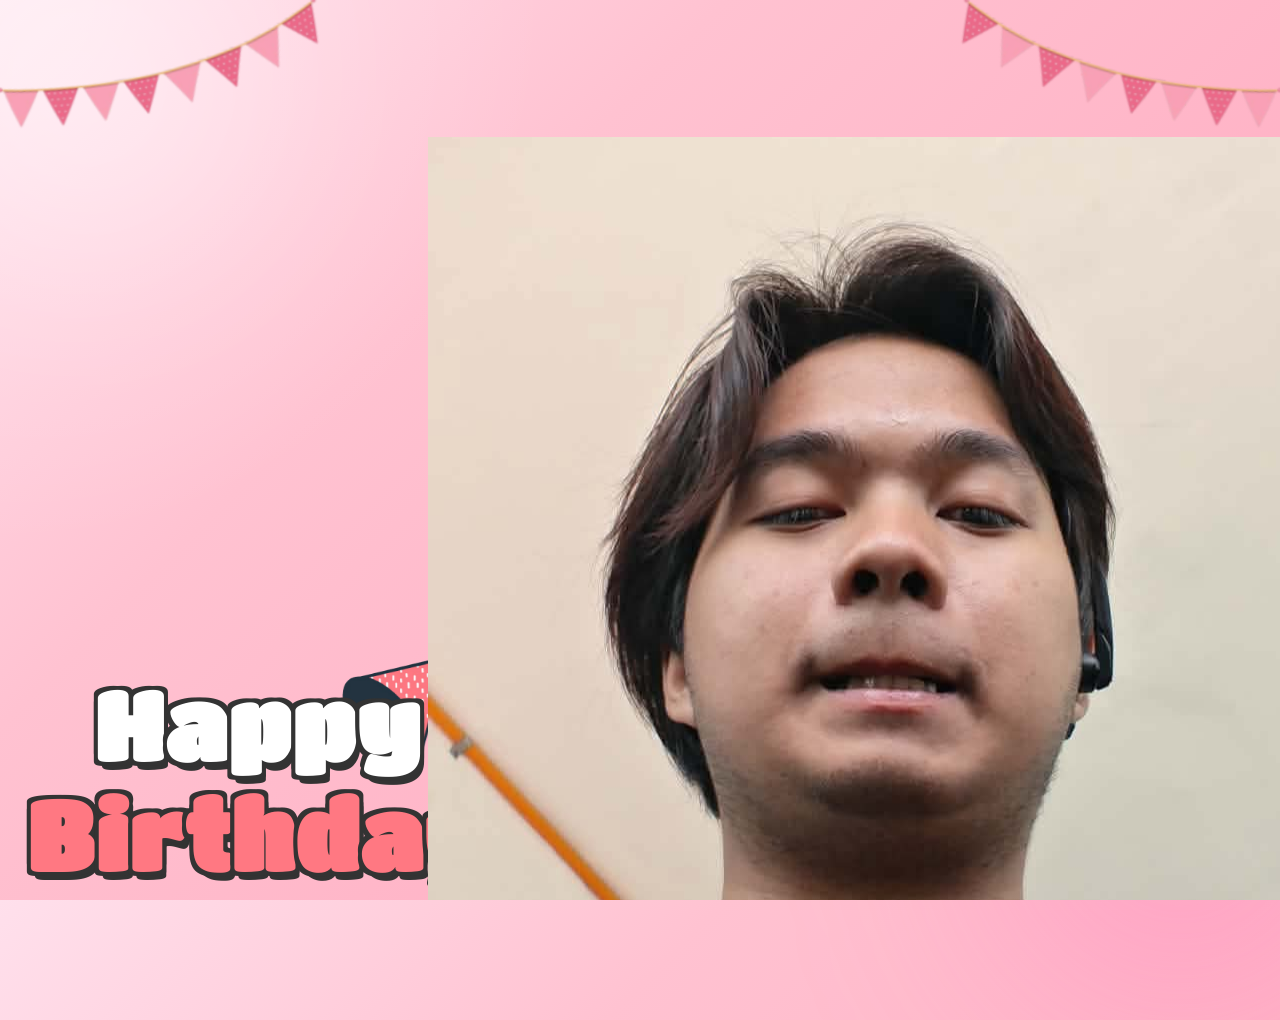
==== index.html @ c553b2fb "Update index.html" ====
<!DOCTYPE html>
<html lang="en">

<head>
    <meta charset="UTF-8">
    <meta name="viewport" content="width=device-width, initial-scale=1.0">
    <title>Happy Birthday</title>

    <link rel="stylesheet" href="style.css">

    <link rel="stylesheet"
        href="https://cdnjs.cloudflare.com/ajax/libs/font-awesome/6.5.1/css/all.min.css">

    <script src="https://code.jquery.com/jquery-3.7.1.min.js"></script>
</head>

<body>

    <div id="wrapper">

        <div class="flag__birthday">
            <img src="1.png" alt="" width="350" class="flag__left">
            <img src="1.png" alt="" width="350" class="flag__right">
        </div>

        <div class="content">

            <div class="left">

                <div class="title">

                    <h1 class="happy">
                        <span style="--t: 4s;">H</span>
                        <span style="--t: 4.2s;">a</span>
                        <span style="--t: 4.4s;">p</span>
                        <span style="--t: 4.6s;">p</span>
                        <span style="--t: 4.8s;">y</span>
                    </h1>

                    <h1 class="birthday">
                        <span style="--t: 5s;">B</span>
                        <span style="--t: 5.2s;">i</span>
                        <span style="--t: 5.4s;">r</span>
                        <span style="--t: 5.6s;">t</span>
                        <span style="--t: 5.8s;">h</span>
                        <span style="--t: 6s;">d</span>
                        <span style="--t: 6.2s;">a</span>
                        <span style="--t: 6.4s;">y</span>
                    </h1>

                    <div class="hat">
                        <img src="hat.png" alt="" width="130">
                    </div>

                </div>

                <div class="date__of__birth">
                    <span></span>
                </div>

                <div class="btn">
                    <button id="btn__letter">
                        <div class="mail">
                            Click Here MF
                            <i class="fa-regular fa-envelope"></i>
                        </div>
                    </button>
                </div>

            </div>

            <div class="right">

                <div class="box__account">

                    <div class="userImg">
                        <img src="ya.png" alt="">
                    </div>

                    <div class="name">
                        <i class="fa-solid fa-heart"></i>
                        <span>MFFFF</span>
                        <i class="fa-solid fa-heart"></i>
                    </div>

                    <div class="balloon_one">
                        <img width="100px" src="balloon1.png" alt="">
                    </div>

                    <div class="balloon_two">
                        <img width="100px" src="balloon2.png" alt="">
                    </div>

                </div>

                <div class="cricle">

                    <div class="text__cricle">
                        <span style="--i: 1;">h</span>
                        <span style="--i: 2;">a</span>
                        <span style="--i: 3;">p</span>
                        <span style="--i: 4;">p</span>
                        <span style="--i: 5;">y</span>
                        <span style="--i: 6;">-</span>
                        <span style="--i: 7;">b</span>
                        <span style="--i: 8;">i</span>
                        <span style="--i: 9;">r</span>
                        <span style="--i: 10;">t</span>
                        <span style="--i: 11;">h</span>
                        <span style="--i: 12;">d</span>
                        <span style="--i: 13;">a</span>
                        <span style="--i: 14;">y</span>
                    </div>

                    <i class="fa-solid fa-heart"></i>

                </div>

            </div>

        </div>

        <div class="decorate_star star1" style="--t: 15s;"></div>
        <div class="decorate_star star2" style="--t: 15.2s;"></div>
        <div class="decorate_star star3" style="--t: 15.4s;"></div>
        <div class="decorate_star star4" style="--t: 15.6s;"></div>
        <div class="decorate_star star5" style="--t: 15.8s;"></div>

        <div class="decorate_flower--one" style="--t: 15s;">
            <img width="20" src="decorate_flower.png" alt="">
        </div>

        <div class="decorate_flower--two" style="--t: 15.3s;">
            <img width="20" src="decorate_flower.png" alt="">
        </div>

        <div class="decorate_flower--three" style="--t: 15.6s;">
            <img width="20" src="decorate_flower.png" alt="">
        </div>

        <div class="decorate_bottom">
            <img src="decorate.png" alt="" width="100">
        </div>

        <div class="smiley__icon">
            <img src="smiley_icon.png" alt="" width="100">
        </div>

        <div class="boxMail">

            <i class="fa-solid fa-xmark close"></i>

            <div class="boxMail-container">

                <div class="card1">

                    <div class="userImg">
                        <img src="ya.png" alt="">
                    </div>

                    <h4 class="username">
                        To: Ayasib
                        <span class="underline"></span>
                    </h4>

                    <h3>HAPPY BDAY, wish u all da best and enjoy your day to the fullestt. HEIL HITLUH </h3>

                    <div class="imageCute">
                        <img src="cute1.png" alt="">
                    </div>

                </div>

                <div class="card2">

                    <div class="card2-content">

                        <h3>To You!</h3>

                        <h2>
                            Happy birthday 🥳🎂🥳
                        </h2>

                        <div class="imageCute2">
                            <img src="cute2.png" alt="">
                        </div>

                    </div>

                </div>

            </div>

        </div>

    </div>

    <script>
        let datetxt = "May 29";
        let datatxtletter = "MF";
        let titleLetter = "To Niggs";

        let charArrDate = datetxt.split('');
        let charArrDateLetter = datatxtletter.split('');
        let charArrTitle = titleLetter.split('');

        let currentIndex = 0;
        let currentIndexLetter = 0;
        let currentIndexTitle = 0;

        let date__of__birth = document.querySelector(".date__of__birth span");

        setTimeout(function () {

            let timeDatetxt = setInterval(function () {

                if (currentIndex < charArrDate.length) {
                    date__of__birth.textContent += charArrDate[currentIndex];
                    currentIndex++;
                } else {

                    let i = document.createElement("i");
                    i.className = "fa-solid fa-star";

                    document.querySelector(".date__of__birth").prepend(i);
                    document.querySelector(".date__of__birth").appendChild(i.cloneNode(true));

                    clearInterval(timeDatetxt);
                }

            }, 100);

        }, 12000);

        let mailBox = document.querySelector('.mail');
        let boxmail = document.querySelector('.boxMail');
        let closeBtn = document.querySelector('.close');

        mailBox.onclick = function () {
            mailBox.classList.toggle('active');
            boxmail.classList.add('active');
        }

        closeBtn.addEventListener('click', function () {
            boxmail.classList.remove('active');
        });

    </script>

</body>

</html>
---- style.css ----
@import url('https://fonts.googleapis.com/css2?family=Coiny&family=Titan+One&display=swap');
@import url('https://fonts.googleapis.com/css2?family=Nerko+One&family=Sriracha&display=swap');
@import url('https://fonts.googleapis.com/css2?family=Dancing+Script:wght@700&display=swap');
*{
    padding: 0;
    margin: 0;
    box-sizing: border-box;
}
:root{
    --color-pink: #feecea;
    --color-white: #fff;
    --color-black: #333;
    --color-text-pink: #FF7882;
    --color-heart: #FF7882;
    --color-bg-letter: #fff8e4;
    --color-border: #DACCBF;
}
html{
    height: 100%;
}body {
    position: relative;
    font-size: 16px;
    margin: 0;
    padding: 0;
    height: 100%;
    overflow: hidden;

    background: linear-gradient(
        135deg,
        #ffe0ec,
        #ffc2d1,
        #ffb3c6,
        #ff8fab
    );
}

body::before,
body::after{
    content: "";
    position: absolute;
    border-radius: 50%;
    filter: blur(100px);
    z-index: 0;
}

body::before{
    width: 350px;
    height: 350px;
    background: rgba(255,255,255,0.35);
    top: -100px;
    left: -100px;
}

body::after{
    width: 400px;
    height: 400px;
    background: rgba(255,105,180,0.25);
    bottom: -120px;
    right: -100px;
}

#wrapper{
    position: relative;
    height:100%;
    overflow: hidden;
    z-index: 1;

    background:
        radial-gradient(circle at top left,
        rgba(255,255,255,0.35) 0%,
        transparent 35%),

        radial-gradient(circle at bottom right,
        rgba(255,182,193,0.25) 0%,
        transparent 40%);
}
.flag__birthday{
    display: flex;
    justify-content: space-between;
    transform: translateY(-200px);
    animation: translateYFlag 1.5s 2s forwards;
}
@keyframes translateYFlag{
    to{
        transform: translateY(-10px);
    }
}
.flag__birthday .flag__left{
    transform: rotate(-10deg) translate(-20px,30px);
}
.flag__birthday .flag__right{
    transform: rotate(10deg) translate(20px,30px) scaleX(-1);
}
.content{
    width: 100%;
    position: relative;
    display: flex;
    padding-top: 3rem;
}
.content .left, .content .right{
    position: relative;
    display: flex;
    flex-direction: column;
    justify-content: center;
    align-items: center;
}
.content .left{
    width: 40%;
}
.content .right{
    width: 60%;
}
.left .btn{
    transform: scale(0);
    animation: scaleCricle 2s 16s forwards ease-in-out;
}
#btn__letter{
    position: relative;
    margin-top: 30px;
    background-color: var(--color-text-pink);
    outline: none;
    padding: 5px 15px;
    font-size: 1rem;
    border-radius: 50px;
    border: 3px solid var(--color-black);
    font-family: "Sriracha", cursive;
    display: flex;
    align-items: center;
    justify-content: center;
    cursor: pointer;
    z-index: 2;
    transform: scale(1);
    transition: all .5s ease-in-out;
}
#btn__letter:active{
    transform: scale(0.7);
}
#btn__letter i{
    margin-left: 5px;
}
#btn__letter:hover{
    border-color: var(--color-heart);
    background-color: var(--color-heart);
    color: #fff;
    box-shadow: rgba(0, 0, 0, 0.24) 0px 3px 8px;
}

#btn__letter:hover i{
    animation: rotateHeart 1s infinite linear;
}
@keyframes rotateHeart{
    0%,50%, 100%{
        transform: rotate(0deg);
    }
    25%{
        transform: rotate(12deg);
    }
    75%{
        transform: rotate(-12deg);
    }
}
.title{
    position: relative;
    width: 100%;
    display: flex;
    justify-content: center;
    font-family: "Titan One", sans-serif;
    font-size: 3rem;
    flex-direction: column;
    perspective: 1000px;
}
.title .happy, .title .birthday{
    position: relative;
    text-shadow: 4px 4px var(--color-black), 
                -4px 4px var(--color-black), 
                4px -4px var(--color-black), 
                -4px -4px var(--color-black), 
                4px 8px 0 var(--color-black);
    font-weight: bold;
    display: flex;
    justify-content: center;
}
.title .happy{
    color: var(--color-white);
}
.title .happy span, .title .birthday span{
    transform: translateY(50px);
    opacity: 0;
    visibility: hidden;
    animation: txtTranslateY .5s var(--t) forwards;
}
@keyframes txtTranslateY{
    100%{
        transform: translateY(0);
        opacity: 1;
        visibility: visible;
    }
}
.title .birthday{
    color: var(--color-text-pink);
}

.title .hat{
    position: absolute;
    right: 45px;
    top: -350px;
    transform: rotate(-40deg);
    z-index: -1;
    animation: topHat 4s 7s forwards ease;
}
@keyframes topHat{
    20%, 30%{
        top: -30px;
        transform-origin: left;
        transform: rotate(-40deg);
    }
    35%, 100%{
        top: -30px;
        transform: rotate(0deg);
    }
}
.date__of__birth, .name{
    display: flex;
    justify-content:space-around;
    align-items: center;
    background-color: var(--color-text-pink);
    border-radius: 50px;
    margin-top: 20px;
    font-family: "Sriracha", cursive;
    
}
.date__of__birth{
    border: 3px solid var(--color-black);
    position: relative;
    transform: translateY(-100px);
    z-index: -1;
    opacity: 0;
    visibility: hidden;
    width: 0px;
    animation: dateOfBirth 5s 9s forwards;
}
@keyframes dateOfBirth{
    20%,40%{
        width: 0px;
        height: 0;
        transform: translateY(0px);
        opacity: 1;
        visibility: visible;
    }
    45%{
        transform: translateY(0px);
        opacity: 1;
        visibility: visible;
        width: 300px;
        height: 0px;
    }
    50%,100%{
        transform: translateY(0px);
        opacity: 1;
        visibility: visible;
        width: 300px;
        height: 50px;
    }
}
.name{
    position: absolute;
    padding: 0px 20px;
    bottom: -20px;
    border: 3px solid var(--color-black);
    font-family: 'Dancing Script', cursive;
}
.date__of__birth span, .name span{
    font-weight: bold;
    margin: 0px 40px;
}
.date__of__birth span{
    font-size: 1.2rem;
}
.name span{
    font-size: 1.7rem;
}
.right .box__account{
    position: relative;
    transform: translateY(700px);
    animation: topBoxImage 8s 7s forwards ease-in;
}
@keyframes topBoxImage{
    to{
        transform: translateY(0);
    }
}
.userImg {
.userImg {
    width: 160px;
    height: 160px;
    border-radius: 50%;
    overflow: hidden;
    display: flex;
    justify-content: center;
    align-items: center;
    margin: 0 auto 10px;
    border: 5px solid white;
    position: relative;
    z-index: 2;
}

.userImg img {
    width: 100%;
    height: 100%;
    object-fit: cover;
    border-radius: 50%;
}

.box__account {
    display: flex;
    flex-direction: column;
    align-items: center;
    justify-content: center;
}

.name {
    margin-top: 10px;
    text-align: center;
}
.cricle{
    position: absolute;
    top: 20px;
    right: 50px;
    display: flex;
    justify-content: center;
    align-items: center;
    transform: scale(0);
    animation: scaleCricle 3s 15s forwards ease-in-out;
}
@keyframes scaleCricle {
    0%{
        transform: scale(0);
    }
    10%{
        transform: scale(1.3);
    }
    20%{
        transform: scale(0.7);
    }
    30%,100%{
        transform: scale(1);
    }

}
.text__cricle{
    width: 100px;
    height: 100px;
    background-color: var(--color-text-pink);
    border-radius: 50%;
    border: 5px solid var(--color-black);
    display: flex;
    justify-content: center;
    align-items: center;
    animation: rotateCricle 5s linear infinite;
}
@keyframes rotateCricle{
    to{
        transform: rotate(360deg);
    }
}
.text__cricle span{
    top: 0%;
    left: 50%;
    position: absolute;
    color: var(--color-black);
    transform: rotate(calc(var(--i) * 24deg));
    transform-origin: 0 45px;
    font-family: "Sriracha", cursive;
    text-transform: uppercase;
    font-size: 0.7rem;
}
.fa-heart{
    color: var(--color-heart);
    filter: drop-shadow(0 0 3px var(--color-heart));
    animation: scaleHeart 1s infinite linear;
}
.cricle .fa-heart{
    position: absolute;
    transform: scale(0.85);
}
@keyframes scaleHeart{
    50%{
        transform: scale(1.2);
    }
}
.right .balloon_one{
    position: absolute;
    top: -70px;
    left: -70px;
    animation: balloon1 2s infinite linear;
}
@keyframes balloon1{
    0%, 50%,100%{
        transform-origin: bottom right;
        transform: rotate(0deg);
    }
    25%{
        transform-origin: bottom right;
        transform: rotate(3deg);
    }
    75%{
        transform-origin: bottom right;
        transform: rotate(-3deg);
    }
}
.right .balloon_two{
    position: absolute;
    top: 170px;
    right: -65px;
    z-index: -1;
    transform: rotate(10deg);
    animation: balloon2 2s infinite linear;
}
@keyframes balloon2 {
    0%,50%,100%{
        transform-origin: bottom left;
        transform: rotate(10deg);
    }
    25%{
        transform-origin: bottom left;
        transform: rotate(7deg);
    }
    75%{
        transform-origin: bottom left;
        transform: rotate(13deg);
    }
}

.decorate_star{
    position: absolute;
    transform: scale(0);
    background-color: var(--color-black);
    clip-path: polygon(0 50%, 35% 35%, 50% 0, 65% 35%, 100% 50%, 65% 65%, 50% 100%, 35% 65%);
    animation: scaleCricle 3s var(--t) forwards, 
            scaleStar 2s 16s infinite ease-in-out;
}
.decorate_star.star1{
    width: 20px;
    height: 20px;
    top: 75px;
    left: 300px;
}
.decorate_star.star2{
    width: 15px;
    height: 20px;
    top: 35px;
    right: 360px;
}
.decorate_star.star3{
    width: 14px;
    height: 14px;
    top: 290px;
    left: 630px;
}
.decorate_star.star4{
    width: 18px;
    height: 18px;
    bottom: 60px;
    left: 35px;
}
.decorate_star.star5{
    width: 16px;
    height: 18px;
    bottom: 140px;
    left: 500px;
}
@keyframes scaleStar {
    25%{
        transform: scale(0.8);
    }
    50%{
        transform: scale(1.1);
    }
}
.decorate_bottom{
    position: absolute;
    right: 0;
    bottom: -10px;
}
.decorate_flower--one{
    position: absolute;
    top: 250px;
    left: 50px;
    transform: scale(0);
    animation: scaleCricle 3s var(--t) forwards ease-in-out;
}
.decorate_flower--two{
    position: absolute;
    top: 225px;
    left: 540px;
    transform: scale(0);
    animation: scaleCricle 3s var(--t) forwards ease-in-out;
}
.decorate_flower--three{
    position: absolute;
    top: 150px;
    right: 235px;
    transform: scale(0);
    animation: scaleCricle 3s var(--t) forwards ease-in-out;
}
.smiley__icon{
    position: absolute;
    bottom: 180px;
    left: 600px;
    transform: scale(0);
    animation: scaleCricle 3s 15s forwards ease-in-out;
}


.box__letter{
    position: fixed;
    top: 0;
    left: 0;
    background-color: rgba(0,0,0,.5);
    width: 100%;
    height: 100%;
    z-index: 10;
    display: none;
}
.box__letter .letter__border{
    position: absolute;
    width: 55vw;
    height: 450px;
    background-color: var(--color-white);
    border-radius: 27px;
    padding: 17px;
    box-shadow: rgba(0, 0, 0, 0.24) 0px 3px 8px;
    top: 50%;
    left: 50%;
    transform: translate(-50%,-50%);
    display: none;
}
.letter__border .close{
    position: absolute;
    right: -10px;
    top: -10px;
    width: 30px;
    height: 30px;
    background-color: var(--color-white);
    border-radius: 50%;
    display: flex;
    justify-content: center;
    align-items: center;
    box-shadow: rgba(99, 99, 99, 0.2) 0px 2px 8px 0px;
    cursor: pointer;
}
.letter__border .letter{
    width: 100%;
    height: 100%;
    background-color: var(--color-bg-letter);
    border-radius: 10px;
    padding-top: 15px;
}
.letter__border .letter .title__letter{
    text-align: center;
    font-family: 'Dancing Script', cursive;
    font-weight: bold;
    font-size: 2.4rem;
}
.title__letter .fa-solid{
    margin-left: 5px;
    font-size: 1.3rem;
}
.letter__border .letter .content__letter{
    position: relative;
    width: 100%;
    height: 100%;
    display: flex;
    padding-top: 1.5rem;
    padding-bottom: 70px;
}
.letter__border .letter .content__letter .left{
    position: relative;
    width: 50%;
    height: 100%;
    padding: 1.7rem;
    border-right: 3px solid var(--color-border);
}
.content__letter .left #heart__letter{
    opacity: 0;
    width: 100%;
}
#heart__letter.animationOp{
    animation: opacityHeart 1s 1s forwards;
}
@keyframes opacityHeart{
    to{
        opacity: 1;
    }
}
.content__letter .left .heart{
    position: absolute;
    opacity: 0;
}
.content__letter .left .heart.animation{
    animation: scaleHeartLetter 1s var(--t) infinite ease-in-out;
}
@keyframes scaleHeartLetter{
    0%{
        opacity: 1;
        transform: scale(0);
    }
    10%{
        opacity: 1;
        transform: scale(1.3);
    }
    20%{
        opacity: 1;
        transform: scale(0.7);
    }
    30%,100%{
        opacity: 1;
        transform: scale(1);
    }
    
}
.content__letter .left .heart_1{
    top: 90px;
    left: 30px;
}
.content__letter .left .heart_2{
    top: 20px;
    right: 70px;
}
.content__letter .left .heart_3{
    bottom: 50px;
    left: 145px;
}
.content__letter .left .heart_4{
    top: 140px;
    right: 35px;
}
.content__letter .right{
    position: relative;
    width: 50%;
}
.content__letter .right .love__img{
    opacity: 0;
    position: absolute;
    right: 20px;
    top: -100px;
}
.love__img.animationOp{
    animation: opacityHeart 1s 1s forwards;
}
.content__letter .right .text__letter{
    margin-top: 60px;
    padding: 20px 15px 10px 15px;
    font-family: 'Dancing Script', cursive;
    font-size: 1.3rem;
}
.content__letter .right #mewmew{
    position: absolute;
    bottom: 0;
    right: 0;
    opacity: 0;
}
#mewmew.animationOp{
    animation: opacityHeart 1s 1s forwards;
}


#copy {
    position: fixed;
    bottom: 12px;
    left: 50%;
    transform: translateX(-50%);
    font-size: 1rem;
}

#copy a {
    text-decoration: none;
    color: #191919d7;
}

#copy p {
    color: #4275ff;
    text-align: center;
    font-weight: 700;
    cursor: pointer;
}



@media screen and (max-width: 658px)   {

    .flag__birthday .flag__left {
        transform: rotate(-10deg) translate(-119px,3px);
    }

    .flag__birthday .flag__right {
        transform: rotate(10deg) translate(-106px,39px) scaleX(-1);
    }

    .content {
        width: 100%;
        position: relative;
        display: flex;
        flex-direction: column;
        justify-content: center;
        gap: 25px;
        align-items: center;
        padding-top: 2rem;
    }

    .title {
        position: relative;
        width: 100%;
        display: flex;
        justify-content: center;
        font-family: "Titan One", sans-serif;
        font-size: 1.5rem;
        letter-spacing: 8px;
        flex-direction: column;
        perspective: 1000px;
    }

    #btn__letter {
        position: relative;
        margin-top: 17px;
        width: 209px;
        background-color: var(--color-text-pink);
        outline: none;
        padding: 6px 4px;
        font-size: 1rem;
        border-radius: 50px;
        border: 3px solid var(--color-black);
        font-family: "Sriracha", cursive;
        display: flex;
        align-items: center;
        justify-content: center;
        cursor: pointer;
        z-index: 2;
        /* transform: scale(1); */
        transition: all .5s ease-in-out;
    }

    .cricle {
        position: absolute;
        top: 10px;
        right: -54px;
        display: flex;
        justify-content: center;
        align-items: center;
        transform: scale(0);
        animation: scaleCricle 3s 15s forwards ease-in-out;
    }

    .title .hat {
        position: absolute;
        right: -98px;
        top: -51px !important;
        transform: rotate(-40deg);
        z-index: -1;
        animation: topHat 4s 7s forwards ease;
    }

    .box__letter .letter__border {
        position: absolute;
        width: 90vw;
        height: 315px;
        background-color: var(--color-white);
        border-radius: 27px;
        padding: 17px;
        box-shadow: rgba(0, 0, 0, 0.24) 0px 3px 8px;
        top: 50%;
        left: 50%;
        transform: translate(-50%,-50%);
        display: none;
    }

    .letter__border .letter {
        width: 100%;
        height: 100%;
        background-color: var(--color-bg-letter);
        border-radius: 10px;
        padding-top: 15px;
    }

    .letter__border .letter .title__letter {
        text-align: center;
        font-family: 'Dancing Script', cursive;
        font-weight: bold;
        font-size: 1.4rem;
    }

    .letter__border .letter .content__letter {
        position: relative;
        width: 100%;
        height: 100%;
        display: flex;
        padding-top: .7rem;
        padding-bottom: 70px;
    }

    .content__letter .right .text__letter {
        margin-top: -14px;
        padding: 20px 15px 10px 15px;
        font-family: 'Dancing Script', cursive;
        font-size: .8rem;
    }

    .content__letter .right .love__img {
        opacity: 0;
        position: absolute;
        right: 126px;
        top: 167px;
    }

    .love__img img {
 
            width: 84px;

    }

    .content .right .image {
        position: relative;
        width: 200px;
        height: 200px;
        border-radius: 50%;
        overflow: hidden;
        display: flex;
        align-items: center;
        border: 6px solid var(--color-black);
    }

    .name {
        position: absolute;
        padding: 0px 3px;
        bottom: -6px;
        border: 3px solid var(--color-black);
    }

    .name span {
        font-size: 1rem;
    }

    .right .balloon_one {
        position: absolute;
        top: 10px;
        left: -77px;
        animation: balloon1 2s infinite linear;
    }

    .right .balloon_one img{
        width: 76px !important;
    }


}







.boxMail{
    position: fixed;
    background: rgb(0, 0, 0, 0.8);
    width: 100%;
    height: 100%;
    opacity: 0;
    top: 0;
    display: flex;
    justify-content: center;
    align-items: center;
    transform: scale(0.3);
    visibility: hidden;
    transition: all 0.5s;
    z-index: 100000000;
}
.boxMail.active{
    opacity: 1;
    visibility: visible;
    transform: scale(1);
}
.boxMail .boxMail-container{
    position: absolute;
    width: 750px;
    height: 500px;
    display: flex;
    margin: 0;
    transform: scale(0.9);
    -webkit-perspective: 2000px;
    perspective: 2000px;
    transition: all 0.5s;
}
.boxMail .boxMail-container:hover{
    transform: rotate(-5deg);
    filter: drop-shadow(0 0 10px #FF7882);
}
.boxMail .boxMail-container:hover .card1{
    transform: translate(-187px, -250px) rotateY(-140deg);
}
.boxMail .boxMail-container .card1,
.boxMail .boxMail-container .card2{
    position: absolute;
    width: 100%;
    height: 100%;
    top: 50%;
    left: 50%;
    transform: translate(-50%, -50%);
    border: 1px solid black;
}
.boxMail .boxMail-container .card1 {
    position: absolute;
    width: 50%;
    height: 100%;
    background: linear-gradient(to right, #FF7882, #FF7882 63%);
    color: white;
    display: flex;
    justify-content: center;
    align-items: center;
    flex-direction: column;
}
.boxMail-container .card1{
    z-index: 1;
    -webkit-transform-style: preserve-3d;
    transform-style: preserve-3d;
    transform-origin: left;
    transition: all 1s ease-in-out;
}
.boxMail .boxMail-container .card1 .userImg{
    position: relative;
    width: 80px;
    height: 80px;
    background-color: white;
    border-radius: 50%;
    overflow: hidden;
    border: 2px solid white;
    cursor: pointer;
    margin-bottom: 20px;
}
.boxMail .boxMail-container .card1 .userImg img{
    position: absolute;
    object-fit: cover;
    width: calc(100%);
    height: calc(100%);
}
.boxMail .boxMail-container .card1 h3{
    font-family: 'Dancing Script', cursive;
    font-size: 40px;
    text-transform: uppercase;
    width: 80%;
    text-align: center;
    line-height: 1.5;
    letter-spacing: 5px;
    transform: rotate(-5deg);
    text-shadow: 0 0 5px white,
                0 0 10px white;
}
.boxMail .boxMail-container .card2{
    position: relative;
    width: 50%;
    height: 100%;
    background: linear-gradient(to right, #e0e0e0, #ffffff 30%);
    -webkit-transform-style: preserve-3d;
    transform-style: preserve-3d;
    transform-origin: left;
    transition: all 1s;
}
.boxMail .boxMail-container .card2 .card2-content {
    width: 100%;
    height: 100%;
    position: relative;
    background-color:
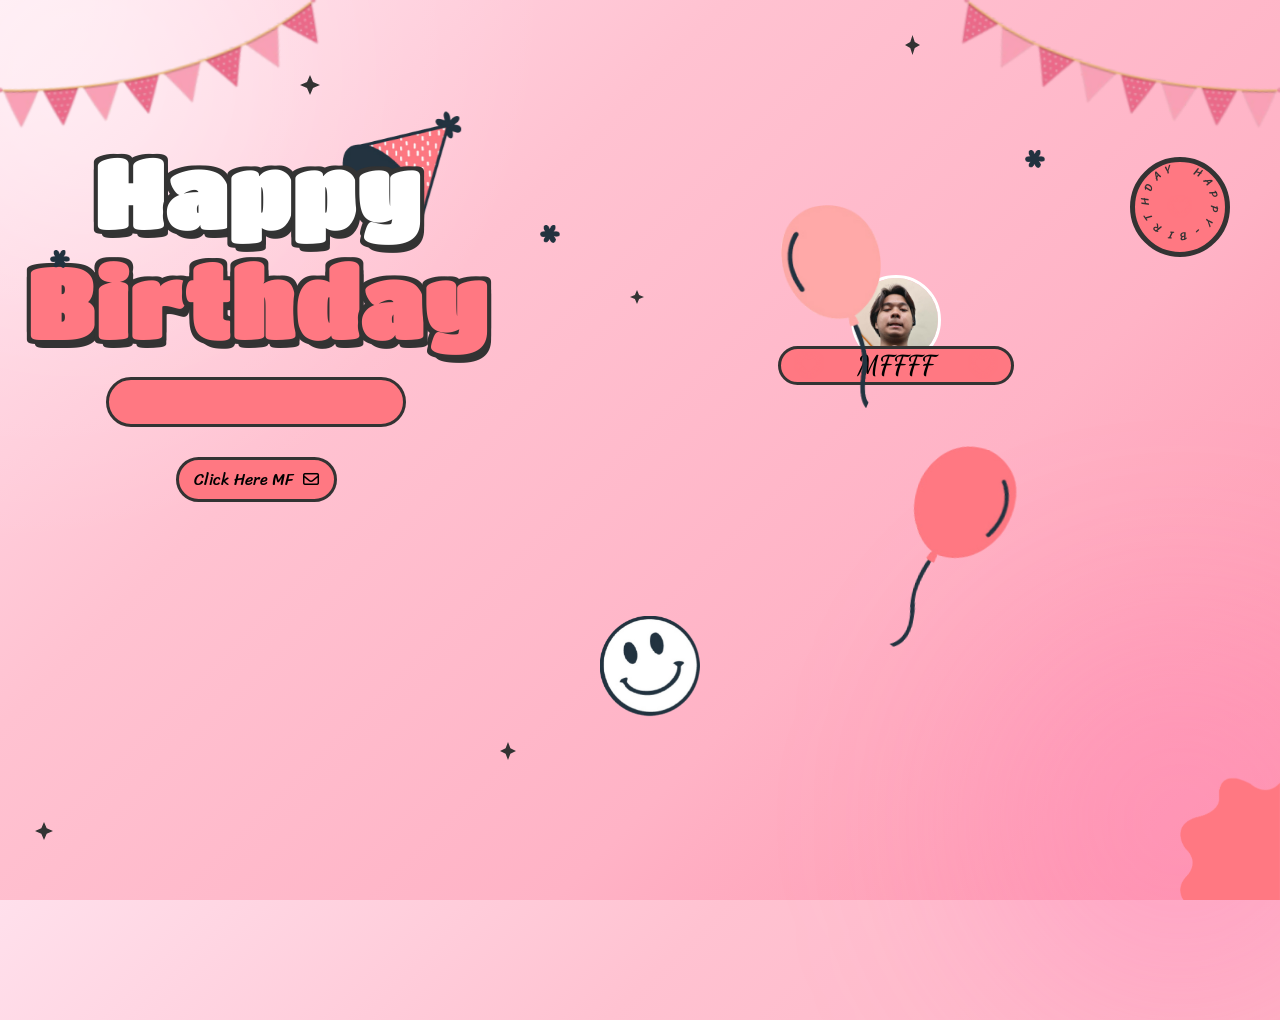
==== commit 401a8874: "Update index.html" ====
--- a/index.html
+++ b/index.html
@@ -247,6 +247,4 @@
 
     </script>
 
-</body>
-
 </html>
--- a/style.css
+++ b/style.css
@@ -290,25 +290,19 @@
     }
 }
 .userImg {
-.userImg {
-    width: 160px;
-    height: 160px;
+    width: 90px;
+    height: 90px;
     border-radius: 50%;
     overflow: hidden;
-    display: flex;
-    justify-content: center;
-    align-items: center;
-    margin: 0 auto 10px;
-    border: 5px solid white;
-    position: relative;
-    z-index: 2;
+    margin: 0 auto;
+    border: 3px solid white;
 }
 
 .userImg img {
     width: 100%;
     height: 100%;
     object-fit: cover;
-    border-radius: 50%;
+    display: block;
 }
 
 .box__account {
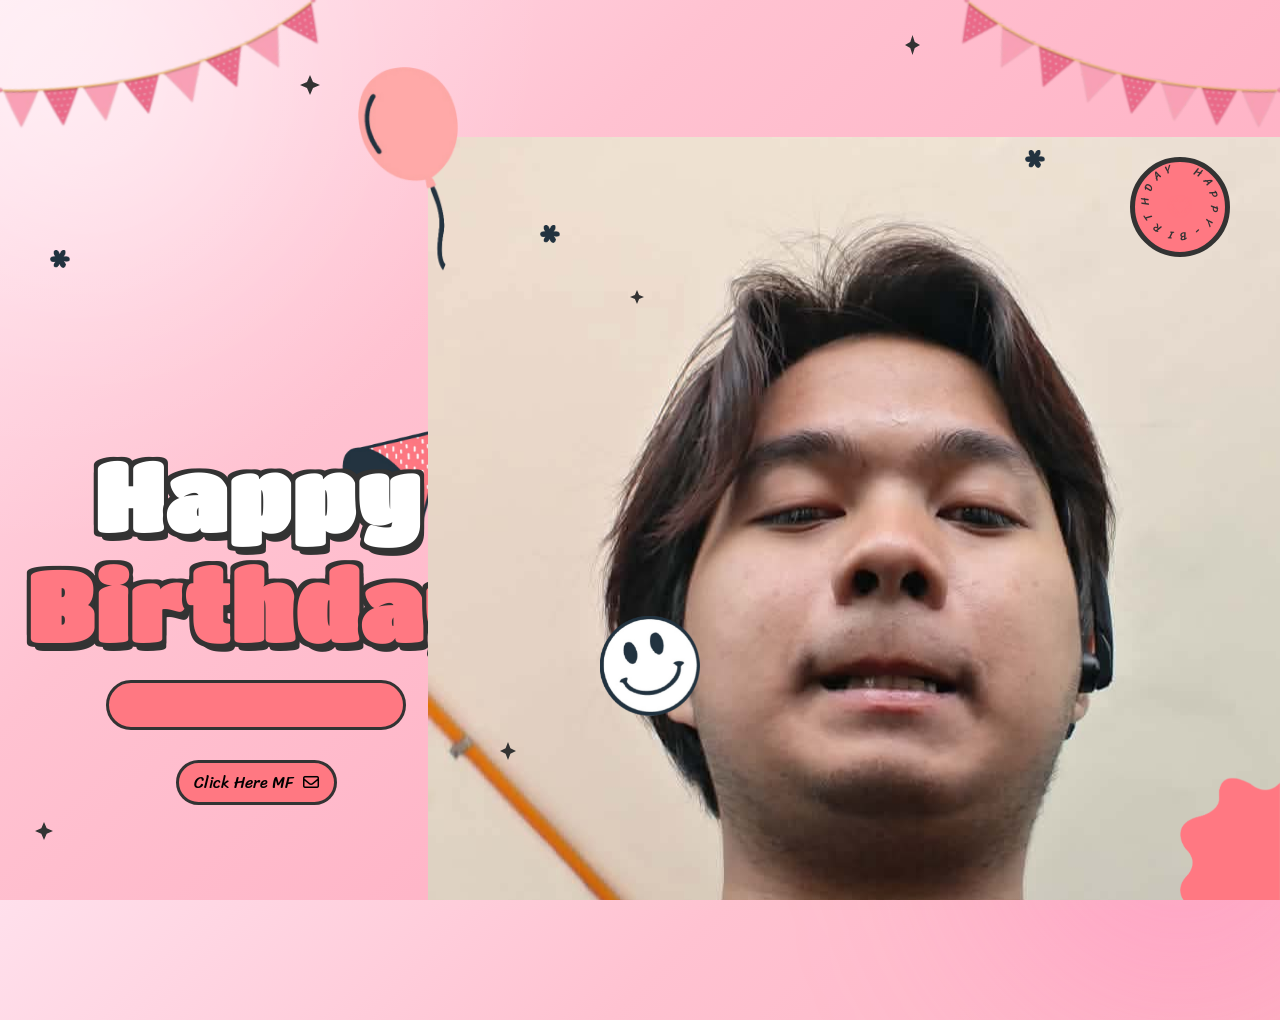
==== commit cbf3eb94: "Update index.html" ====
--- a/index.html
+++ b/index.html
@@ -79,7 +79,7 @@
 
                     <div class="name">
                         <i class="fa-solid fa-heart"></i>
-                        <span>MFFFF</span>
+                        <span>NIGGS</span>
                         <i class="fa-solid fa-heart"></i>
                     </div>
 
@@ -163,7 +163,7 @@
                         <span class="underline"></span>
                     </h4>
 
-                    <h3>HAPPY BDAY, wish u all da best and enjoy your day to the fullestt. HEIL HITLUH </h3>
+                    <h3>BIRTHDAY HAPPY</h3>
 
                     <div class="imageCute">
                         <img src="cute1.png" alt="">
@@ -175,11 +175,10 @@
 
                     <div class="card2-content">
 
-                        <h3>To You!</h3>
+                        <h3>To You MF</h3>
 
                         <h2>
-                            Happy birthday 🥳🎂🥳
-                        </h2>
+                            HAPPY BDAY, wish u all da best and enjoy your day to the fullestt. HEIL HITLUH🙋🇩🇪                        </h2>
 
                         <div class="imageCute2">
                             <img src="cute2.png" alt="">
--- a/style.css
+++ b/style.css
@@ -289,32 +289,20 @@
         transform: translateY(0);
     }
 }
-.userImg {
-    width: 90px;
-    height: 90px;
+.content .right .image{
+    position: relative;
+    width: 400px;
+    height: 400px;
     border-radius: 50%;
     overflow: hidden;
-    margin: 0 auto;
-    border: 3px solid white;
-}
-
-.userImg img {
+    display: flex;
+    align-items: center;
+    border: 6px solid var(--color-black);
+}
+.content .right .image img{
     width: 100%;
-    height: 100%;
     object-fit: cover;
-    display: block;
-}
-
-.box__account {
-    display: flex;
-    flex-direction: column;
-    align-items: center;
-    justify-content: center;
-}
-
-.name {
-    margin-top: 10px;
-    text-align: center;
+
 }
 .cricle{
     position: absolute;
@@ -963,4 +951,4 @@
     width: 100%;
     height: 100%;
     position: relative;
-    background-color:
+    background-color:
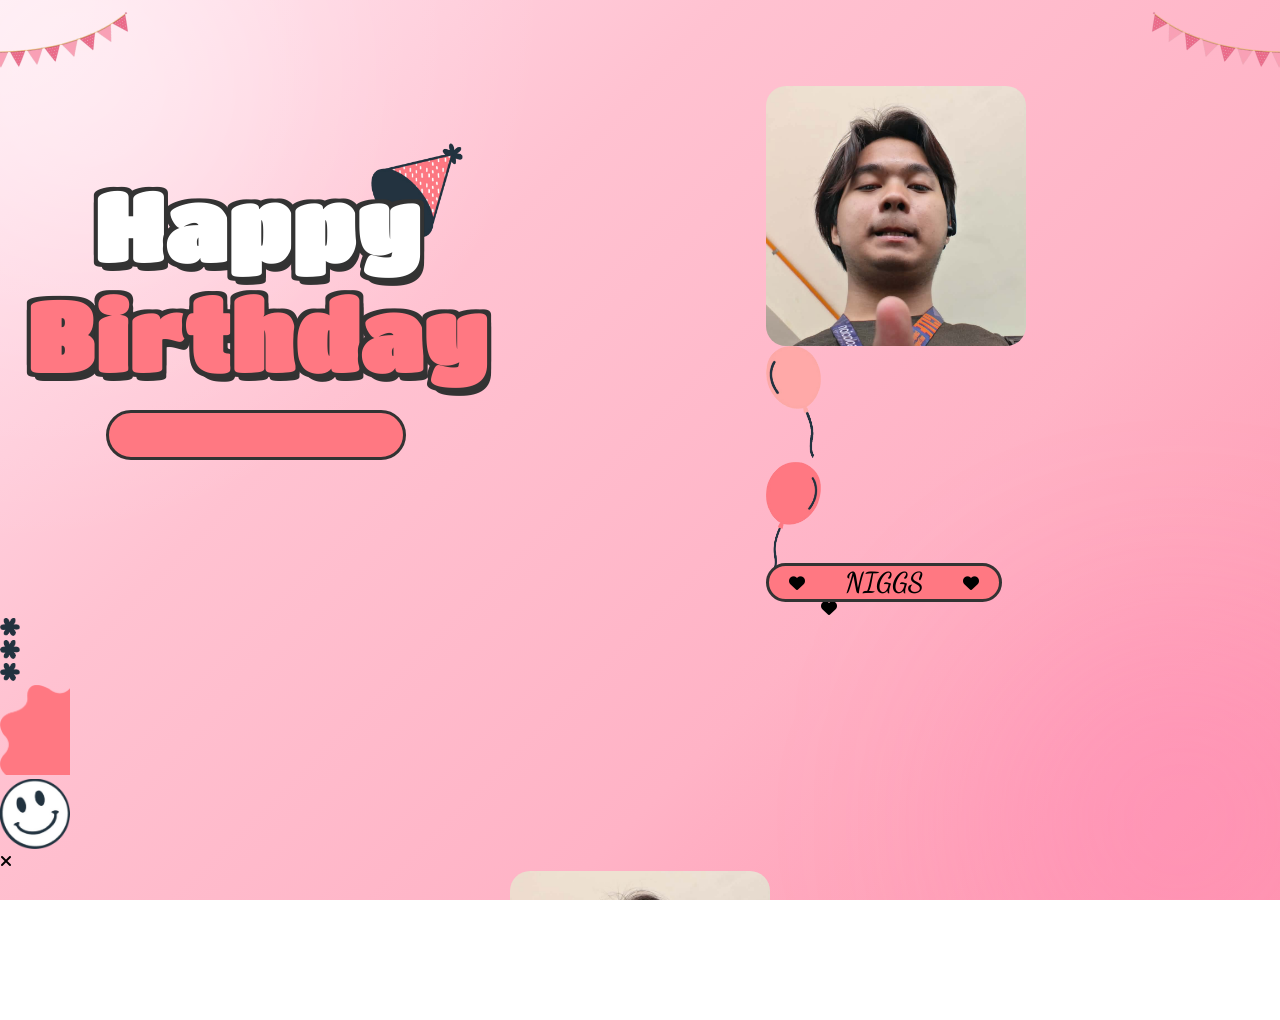
==== commit 104c74ee: "Update index.html" ====
--- a/index.html
+++ b/index.html
@@ -12,6 +12,36 @@
         href="https://cdnjs.cloudflare.com/ajax/libs/font-awesome/6.5.1/css/all.min.css">
 
     <script src="https://code.jquery.com/jquery-3.7.1.min.js"></script>
+
+    <style>
+        html,
+        body {
+            width: 100%;
+            overflow-x: hidden;
+            margin: 0;
+            padding: 0;
+        }
+
+        * {
+            box-sizing: border-box;
+            max-width: 100%;
+        }
+
+        #wrapper {
+            width: 100%;
+            overflow: hidden;
+        }
+
+        .userImg img {
+            width: 260px;
+            height: 260px;
+            object-fit: cover;
+            border-radius: 20px;
+            display: block;
+            margin: auto;
+            max-width: 100%;
+        }
+    </style>
 </head>
 
 <body>
@@ -19,8 +49,8 @@
     <div id="wrapper">
 
         <div class="flag__birthday">
-            <img src="1.png" alt="" width="350" class="flag__left">
-            <img src="1.png" alt="" width="350" class="flag__right">
+            <img src="1.png" alt="" width="150" class="flag__left">
+            <img src="1.png" alt="" width="150" class="flag__right">
         </div>
 
         <div class="content">
@@ -49,7 +79,7 @@
                     </h1>
 
                     <div class="hat">
-                        <img src="hat.png" alt="" width="130">
+                        <img src="hat.png" alt="" width="100">
                     </div>
 
                 </div>
@@ -84,11 +114,11 @@
                     </div>
 
                     <div class="balloon_one">
-                        <img width="100px" src="balloon1.png" alt="">
+                        <img width="55px" src="balloon1.png" alt="">
                     </div>
 
                     <div class="balloon_two">
-                        <img width="100px" src="balloon2.png" alt="">
+                        <img width="55px" src="balloon2.png" alt="">
                     </div>
 
                 </div>
@@ -139,11 +169,11 @@
         </div>
 
         <div class="decorate_bottom">
-            <img src="decorate.png" alt="" width="100">
+            <img src="decorate.png" alt="" width="70">
         </div>
 
         <div class="smiley__icon">
-            <img src="smiley_icon.png" alt="" width="100">
+            <img src="smiley_icon.png" alt="" width="70">
         </div>
 
         <div class="boxMail">
@@ -178,7 +208,8 @@
                         <h3>To You MF</h3>
 
                         <h2>
-                            HAPPY BDAY, wish u all da best and enjoy your day to the fullestt. HEIL HITLUH🙋🇩🇪                        </h2>
+                            HAPPY BDAY, wish u all da best and enjoy your day to the fullestt.
+                        </h2>
 
                         <div class="imageCute2">
                             <img src="cute2.png" alt="">
@@ -200,12 +231,7 @@
         let titleLetter = "To Niggs";
 
         let charArrDate = datetxt.split('');
-        let charArrDateLetter = datatxtletter.split('');
-        let charArrTitle = titleLetter.split('');
-
         let currentIndex = 0;
-        let currentIndexLetter = 0;
-        let currentIndexTitle = 0;
 
         let date__of__birth = document.querySelector(".date__of__birth span");
 
@@ -246,4 +272,6 @@
 
     </script>
 
-</html>
+</body>
+
+    </html>                    
--- a/style.css
+++ b/style.css
@@ -288,21 +288,32 @@
     to{
         transform: translateY(0);
     }
-}
-.content .right .image{
-    position: relative;
-    width: 400px;
-    height: 400px;
+.use.userImg {
+    width: 90px;
+    height: 90px;
     border-radius: 50%;
     overflow: hidden;
-    display: flex;
+    margin: 0 auto;
+    border: 3px solid white;
+}
+
+.userImg img {
+    width: 100%;
+    height: 100%;
+    object-fit: cover;
+    display: block;
+}
+
+.box__account {
+    display: flex;
+    flex-direction: column;
     align-items: center;
-    border: 6px solid var(--color-black);
-}
-.content .right .image img{
-    width: 100%;
-    object-fit: cover;
-
+    justify-content: center;
+}
+
+.name {
+    margin-top: 10px;
+    text-align: center;
 }
 .cricle{
     position: absolute;
@@ -951,4 +962,4 @@
     width: 100%;
     height: 100%;
     position: relative;
-    background-color:+    background-color:
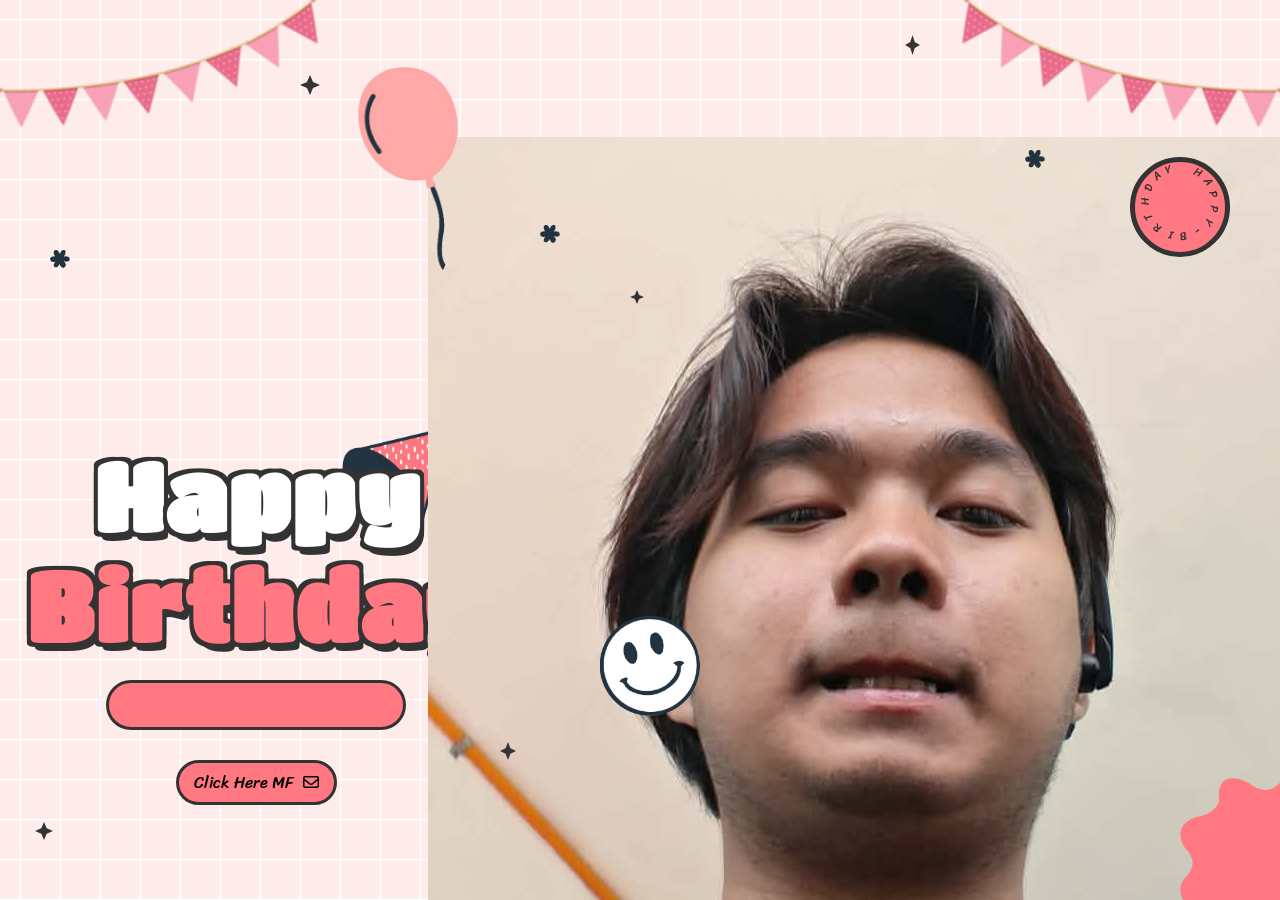
==== commit 64b9a6e3: "Rename index (1).html to index.html" ====
--- a/index.html
+++ b/index.html
@@ -12,36 +12,6 @@
         href="https://cdnjs.cloudflare.com/ajax/libs/font-awesome/6.5.1/css/all.min.css">
 
     <script src="https://code.jquery.com/jquery-3.7.1.min.js"></script>
-
-    <style>
-        html,
-        body {
-            width: 100%;
-            overflow-x: hidden;
-            margin: 0;
-            padding: 0;
-        }
-
-        * {
-            box-sizing: border-box;
-            max-width: 100%;
-        }
-
-        #wrapper {
-            width: 100%;
-            overflow: hidden;
-        }
-
-        .userImg img {
-            width: 260px;
-            height: 260px;
-            object-fit: cover;
-            border-radius: 20px;
-            display: block;
-            margin: auto;
-            max-width: 100%;
-        }
-    </style>
 </head>
 
 <body>
@@ -49,8 +19,8 @@
     <div id="wrapper">
 
         <div class="flag__birthday">
-            <img src="1.png" alt="" width="150" class="flag__left">
-            <img src="1.png" alt="" width="150" class="flag__right">
+            <img src="1.png" alt="" width="350" class="flag__left">
+            <img src="1.png" alt="" width="350" class="flag__right">
         </div>
 
         <div class="content">
@@ -79,7 +49,7 @@
                     </h1>
 
                     <div class="hat">
-                        <img src="hat.png" alt="" width="100">
+                        <img src="hat.png" alt="" width="130">
                     </div>
 
                 </div>
@@ -114,11 +84,11 @@
                     </div>
 
                     <div class="balloon_one">
-                        <img width="55px" src="balloon1.png" alt="">
+                        <img width="100px" src="balloon1.png" alt="">
                     </div>
 
                     <div class="balloon_two">
-                        <img width="55px" src="balloon2.png" alt="">
+                        <img width="100px" src="balloon2.png" alt="">
                     </div>
 
                 </div>
@@ -169,11 +139,11 @@
         </div>
 
         <div class="decorate_bottom">
-            <img src="decorate.png" alt="" width="70">
+            <img src="decorate.png" alt="" width="100">
         </div>
 
         <div class="smiley__icon">
-            <img src="smiley_icon.png" alt="" width="70">
+            <img src="smiley_icon.png" alt="" width="100">
         </div>
 
         <div class="boxMail">
@@ -208,8 +178,7 @@
                         <h3>To You MF</h3>
 
                         <h2>
-                            HAPPY BDAY, wish u all da best and enjoy your day to the fullestt.
-                        </h2>
+                            HAPPY BDAY, wish u all da best and enjoy your day to the fullestt. HEIL HITLUH🙋🇩🇪                        </h2>
 
                         <div class="imageCute2">
                             <img src="cute2.png" alt="">
@@ -231,7 +200,12 @@
         let titleLetter = "To Niggs";
 
         let charArrDate = datetxt.split('');
+        let charArrDateLetter = datatxtletter.split('');
+        let charArrTitle = titleLetter.split('');
+
         let currentIndex = 0;
+        let currentIndexLetter = 0;
+        let currentIndexTitle = 0;
 
         let date__of__birth = document.querySelector(".date__of__birth span");
 
@@ -272,6 +246,4 @@
 
     </script>
 
-</body>
-
-    </html>                    
+</html>
--- a/style.css
+++ b/style.css
@@ -17,62 +17,23 @@
 }
 html{
     height: 100%;
-}body {
+}
+body {
     position: relative;
     font-size: 16px;
     margin: 0;
     padding: 0;
     height: 100%;
-    overflow: hidden;
-
-    background: linear-gradient(
-        135deg,
-        #ffe0ec,
-        #ffc2d1,
-        #ffb3c6,
-        #ff8fab
-    );
-}
-
-body::before,
-body::after{
-    content: "";
-    position: absolute;
-    border-radius: 50%;
-    filter: blur(100px);
-    z-index: 0;
-}
-
-body::before{
-    width: 350px;
-    height: 350px;
-    background: rgba(255,255,255,0.35);
-    top: -100px;
-    left: -100px;
-}
-
-body::after{
-    width: 400px;
-    height: 400px;
-    background: rgba(255,105,180,0.25);
-    bottom: -120px;
-    right: -100px;
-}
-
+    background-image:linear-gradient(var(--color-pink), var(--color-pink));
+}
 #wrapper{
     position: relative;
+    background-color: transparent;
+    background-image: linear-gradient(0deg, transparent 24%, rgba(255, 255, 255, 1) 25%, rgba(255, 255, 255, 1) 26%, transparent 27%, transparent 74%, rgba(255, 255, 255, 1) 75%, rgba(255, 255, 255, 1) 76%, transparent 77%, transparent), linear-gradient(90deg, transparent 24%, rgba(255, 255, 255, 1) 25%, rgba(255, 255, 255,1) 26%, transparent 27%, transparent 74%, rgba(255, 255, 255, 1) 75%, rgba(255, 255, 255, 1) 76%, transparent 77%, transparent);
     height:100%;
+    background-size:80px 80px;
     overflow: hidden;
     z-index: 1;
-
-    background:
-        radial-gradient(circle at top left,
-        rgba(255,255,255,0.35) 0%,
-        transparent 35%),
-
-        radial-gradient(circle at bottom right,
-        rgba(255,182,193,0.25) 0%,
-        transparent 40%);
 }
 .flag__birthday{
     display: flex;
@@ -288,32 +249,21 @@
     to{
         transform: translateY(0);
     }
-.use.userImg {
-    width: 90px;
-    height: 90px;
+}
+.content .right .image{
+    position: relative;
+    width: 400px;
+    height: 400px;
     border-radius: 50%;
     overflow: hidden;
-    margin: 0 auto;
-    border: 3px solid white;
-}
-
-.userImg img {
+    display: flex;
+    align-items: center;
+    border: 6px solid var(--color-black);
+}
+.content .right .image img{
     width: 100%;
-    height: 100%;
     object-fit: cover;
-    display: block;
-}
-
-.box__account {
-    display: flex;
-    flex-direction: column;
-    align-items: center;
-    justify-content: center;
-}
-
-.name {
-    margin-top: 10px;
-    text-align: center;
+
 }
 .cricle{
     position: absolute;
@@ -962,4 +912,114 @@
     width: 100%;
     height: 100%;
     position: relative;
-    background-color:
+    background-color: #FF7882;
+    transition: all 1s;
+    overflow: hidden;
+    font-family: "Inter", serif;
+    color: #fff;
+}
+.boxMail .boxMail-container:hover .card2-content{
+    transform: translate(20px, 20px);
+    box-shadow: -1px -1px 5px rgb(0, 0, 0, 0.4);
+}
+.boxMail .boxMail-container .card2 h3{
+    font-family: 'Dancing Script', cursive;
+    padding: 20px 0px 10px 60px;
+    opacity: 0;
+    visibility: hidden;
+    font-size: 25px;
+    text-shadow: 0 0 8px #FF7882;
+}
+.boxMail .boxMail-container .card2:hover h3{
+    animation: texth3 3s forwards;
+    animation-delay: 2s;
+    transition: 1s;
+}
+@keyframes texth3{
+    0%{
+        opacity: 1;
+        visibility: visible;
+        padding: 20px 0px 10px 60px;
+    }
+    100%{
+        opacity: 1;
+        visibility: visible;
+        padding: 20px 0px 10px 152px; 
+    }
+}
+.boxMail .boxMail-container .card2 h2{
+    font-family: 'Dancing Script', cursive;
+    padding: 0px 20px;
+    text-indent: 20px;
+    font-size: 22px;
+    opacity: 0;
+}
+.boxMail .boxMail-container .card2:hover h2{
+    animation: texth2 2s forwards;
+    animation-delay: 4s;
+    transition: 1s;
+}
+@keyframes texth2{
+    0%{
+        opacity: 0;
+    }
+    100%{
+        opacity: 1;
+    }
+}
+.boxMail .boxMail-container .card2 .card2-content .imageCute2{
+    position: absolute;
+    top: 5px;
+    left: 20px;
+    opacity: 0;
+    transition: 1s;
+}
+.boxMail .boxMail-container .card2 .card2-content:hover .imageCute2{
+    animation: cute3 1s linear infinite,
+                cute4 3s 2s forwards;
+    animation-delay: 2s;
+    transition: 1s;
+}
+@keyframes cute3{
+    0%{
+        opacity: 1;
+        transform: rotate(0deg);
+    }
+    25%{
+        opacity: 1;
+        transform: rotate(5deg);
+    }
+    50%{
+        opacity: 1;
+        transform: rotate(0deg);
+    }
+    75%{
+        opacity: 1;
+        transform: rotate(-5deg);
+    }
+    100%{
+        opacity: 1;
+        transform: rotate(0deg);
+    }
+}
+@keyframes cute4{
+    0%{
+        left: 20px;
+    }
+    100%{
+        left: 100px;
+    }
+}
+.boxMail .boxMail-container .card2 .card2-content .imageCute2 img{
+    width: 40px;
+}
+.boxMail .fa-xmark{
+    position: fixed;
+    top: 0;
+    right: 0;
+    font-size: 30px;
+    padding: 10px 25px;
+    cursor: pointer;
+    color: white;
+    z-index: 10000000000000000;
+}
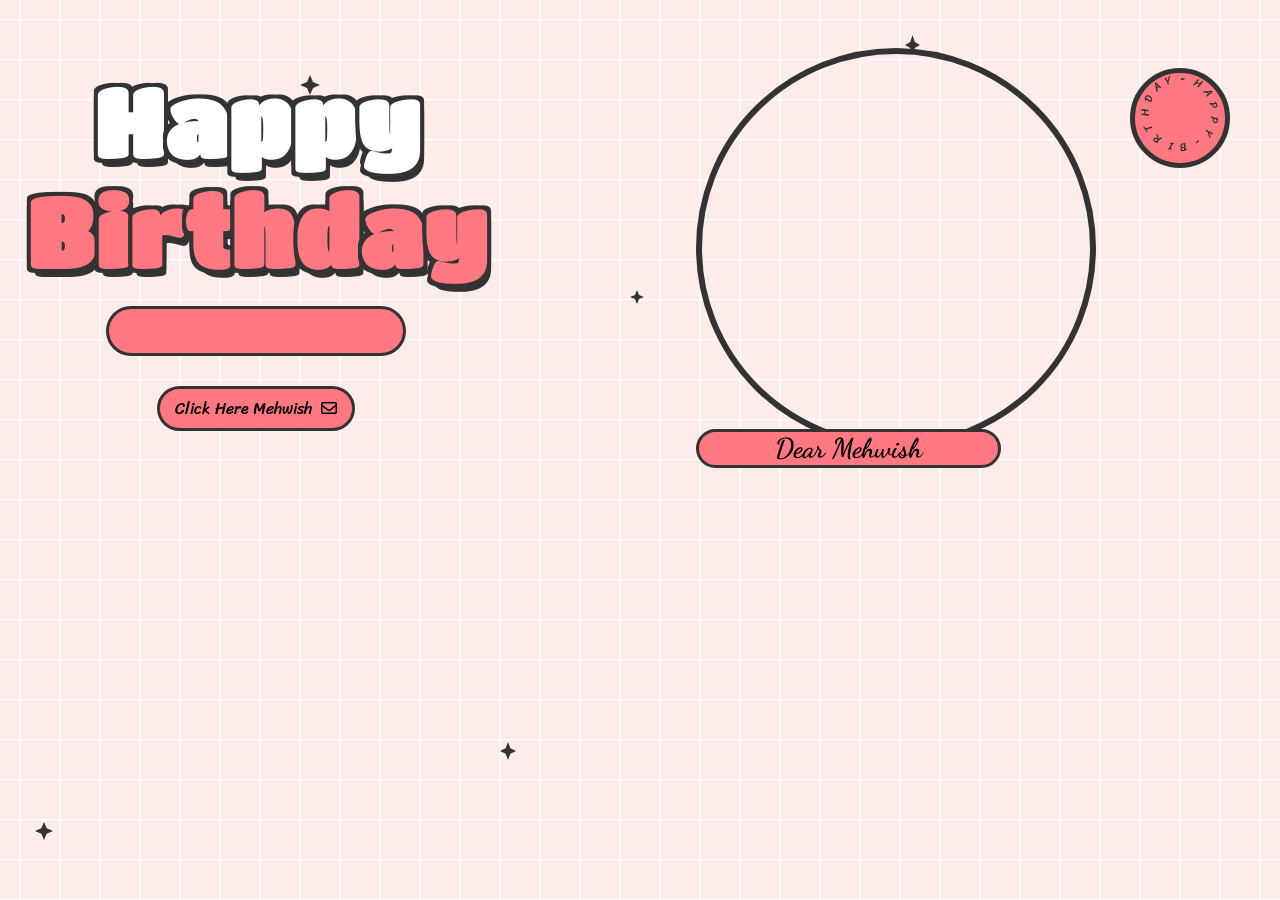
==== commit 4a4babfa: "Add files via upload" ====
--- a/index.html
+++ b/index.html
@@ -4,31 +4,29 @@
 <head>
     <meta charset="UTF-8">
     <meta name="viewport" content="width=device-width, initial-scale=1.0">
-    <title>Happy Birthday</title>
-
+    <meta name="title" content="Happy Birthday Website 2.0 | Aoudumber Bade">
+    <meta name="github" content="https://github.com/Aoudumber-Bade">
+    <title>Mehwish Birthday</title>
     <link rel="stylesheet" href="style.css">
-
-    <link rel="stylesheet"
-        href="https://cdnjs.cloudflare.com/ajax/libs/font-awesome/6.5.1/css/all.min.css">
-
-    <script src="https://code.jquery.com/jquery-3.7.1.min.js"></script>
+    <link rel="stylesheet" href="https://cdnjs.cloudflare.com/ajax/libs/font-awesome/6.5.1/css/all.min.css"
+        integrity="sha512-DTOQO9RWCH3ppGqcWaEA1BIZOC6xxalwEsw9c2QQeAIftl+Vegovlnee1c9QX4TctnWMn13TZye+giMm8e2LwA=="
+        crossorigin="anonymous" referrerpolicy="no-referrer" />
+    <link
+        href="https://fonts.googleapis.com/css2?family=Dancing+Script:wght@500;700&family=Poppins:wght@400;600&display=swap"
+        rel="stylesheet">
+    <script src="https://code.jquery.com/jquery-3.7.1.min.js"
+        integrity="sha256-/JqT3SQfawRcv/BIHPThkBvs0OEvtFFmqPF/lYI/Cxo=" crossorigin="anonymous"></script>
 </head>
 
 <body>
-
     <div id="wrapper">
-
         <div class="flag__birthday">
-            <img src="1.png" alt="" width="350" class="flag__left">
-            <img src="1.png" alt="" width="350" class="flag__right">
-        </div>
-
+            <img src="./images/1.png" alt="" width="350" class="flag__left">
+            <img src="./images/1.png" alt="" width="350" class="flag__right">
+        </div>
         <div class="content">
-
             <div class="left">
-
                 <div class="title">
-
                     <h1 class="happy">
                         <span style="--t: 4s;">H</span>
                         <span style="--t: 4.2s;">a</span>
@@ -36,7 +34,6 @@
                         <span style="--t: 4.6s;">p</span>
                         <span style="--t: 4.8s;">y</span>
                     </h1>
-
                     <h1 class="birthday">
                         <span style="--t: 5s;">B</span>
                         <span style="--t: 5.2s;">i</span>
@@ -47,54 +44,41 @@
                         <span style="--t: 6.2s;">a</span>
                         <span style="--t: 6.4s;">y</span>
                     </h1>
-
                     <div class="hat">
-                        <img src="hat.png" alt="" width="130">
-                    </div>
-
-                </div>
-
+                        <img src="./images/hat.png" alt="" width="130">
+                    </div>
+                </div>
                 <div class="date__of__birth">
                     <span></span>
                 </div>
-
                 <div class="btn">
                     <button id="btn__letter">
                         <div class="mail">
-                            Click Here MF
+                            Click Here Mehwish
                             <i class="fa-regular fa-envelope"></i>
                         </div>
                     </button>
-                </div>
-
+
+                </div>
             </div>
-
             <div class="right">
-
                 <div class="box__account">
-
-                    <div class="userImg">
-                        <img src="ya.png" alt="">
-                    </div>
-
+                    <div class="image">
+                        <img src="./images/unnamed.png" alt="">
+                    </div>
                     <div class="name">
                         <i class="fa-solid fa-heart"></i>
-                        <span>NIGGS</span>
+                        <span>Dear Mehwish</span>
                         <i class="fa-solid fa-heart"></i>
                     </div>
-
                     <div class="balloon_one">
-                        <img width="100px" src="balloon1.png" alt="">
-                    </div>
-
+                        <img width="100px" src="./images/balloon1.png" alt="">
+                    </div>
                     <div class="balloon_two">
-                        <img width="100px" src="balloon2.png" alt="">
-                    </div>
-
-                </div>
-
+                        <img width="100px" src="./images/balloon2.png" alt="">
+                    </div>
+                </div>
                 <div class="cricle">
-
                     <div class="text__cricle">
                         <span style="--i: 1;">h</span>
                         <span style="--i: 2;">a</span>
@@ -110,140 +94,170 @@
                         <span style="--i: 12;">d</span>
                         <span style="--i: 13;">a</span>
                         <span style="--i: 14;">y</span>
-                    </div>
-
+                        <span style="--i: 15;">-</span>
+                    </div>
                     <i class="fa-solid fa-heart"></i>
-
-                </div>
-
+                </div>
             </div>
-
-        </div>
-
+        </div>
         <div class="decorate_star star1" style="--t: 15s;"></div>
         <div class="decorate_star star2" style="--t: 15.2s;"></div>
         <div class="decorate_star star3" style="--t: 15.4s;"></div>
         <div class="decorate_star star4" style="--t: 15.6s;"></div>
         <div class="decorate_star star5" style="--t: 15.8s;"></div>
-
         <div class="decorate_flower--one" style="--t: 15s;">
-            <img width="20" src="decorate_flower.png" alt="">
-        </div>
-
+            <img width="20" src="./images/decorate_flower.png" alt="">
+        </div>
         <div class="decorate_flower--two" style="--t: 15.3s;">
-            <img width="20" src="decorate_flower.png" alt="">
-        </div>
-
+            <img width="20" src="./images/decorate_flower.png" alt="">
+        </div>
         <div class="decorate_flower--three" style="--t: 15.6s;">
-            <img width="20" src="decorate_flower.png" alt="">
-        </div>
-
+            <img width="20" src="./images/decorate_flower.png" alt="">
+        </div>
         <div class="decorate_bottom">
-            <img src="decorate.png" alt="" width="100">
-        </div>
-
+            <img src="./images/decorate.png" alt="" width="100">
+        </div>
         <div class="smiley__icon">
-            <img src="smiley_icon.png" alt="" width="100">
-        </div>
+            <img src="./images/smiley_icon.png" alt="" width="100">
+        </div>
+
 
         <div class="boxMail">
-
-            <i class="fa-solid fa-xmark close"></i>
-
+            <i class="fa-solid fa-xmark"></i>
             <div class="boxMail-container">
-
                 <div class="card1">
-
                     <div class="userImg">
-                        <img src="ya.png" alt="">
-                    </div>
-
-                    <h4 class="username">
-                        To: Ayasib
-                        <span class="underline"></span>
-                    </h4>
-
-                    <h3>BIRTHDAY HAPPY</h3>
-
+                        <img src="images/unnamed.png" alt="">
+                    </div>
+                    <h4 class="username">To: Mehwish 💖<span class="underline"></span></h4>
+
+                    <h3>Happy Birthday</h3>
                     <div class="imageCute">
                         <img src="cute1.png" alt="">
                     </div>
-
-                </div>
-
+                </div>
                 <div class="card2">
-
                     <div class="card2-content">
-
-                        <h3>To You MF</h3>
-
-                        <h2>
-                            HAPPY BDAY, wish u all da best and enjoy your day to the fullestt. HEIL HITLUH🙋🇩🇪                        </h2>
+                        <h3>To You!</h3>
+                        <h2>Happy birthday 🥳🎂🥳 chanda the day you come into my life I was not really much attached to
+                            you but day by day you became close to my heart . And now you are truly my younger sister. I
+                            wish I could remove some of the pain from your life which you are bearing alone. But you're
+                            always welcome 🤗 you can talk anytime you want to talk specially those which you can't say
+                            to others. And this year your all dreams come true . I wish that your
+                            brother could wish you but if couldn't wish on him behalf I am wishing you happy birthday
+                            🎈🎂🎈 sana . Don't be Sad ok be happy 😌
+                        </h2>
 
                         <div class="imageCute2">
                             <img src="cute2.png" alt="">
                         </div>
-
-                    </div>
-
-                </div>
-
+                    </div>
+                </div>
             </div>
-
-        </div>
-
+        </div>
     </div>
 
-    <script>
-        let datetxt = "May 29";
-        let datatxtletter = "MF";
-        let titleLetter = "To Niggs";
-
-        let charArrDate = datetxt.split('');
-        let charArrDateLetter = datatxtletter.split('');
-        let charArrTitle = titleLetter.split('');
-
-        let currentIndex = 0;
-        let currentIndexLetter = 0;
-        let currentIndexTitle = 0;
-
-        let date__of__birth = document.querySelector(".date__of__birth span");
-
-        setTimeout(function () {
-
-            let timeDatetxt = setInterval(function () {
-
-                if (currentIndex < charArrDate.length) {
-                    date__of__birth.textContent += charArrDate[currentIndex];
-                    currentIndex++;
-                } else {
-
+</body>
+<script>
+    let datetxt = "27 May";
+    let datatxtletter = "My love. You are a very special girl. I always silently thank you for coming into my life. Today, I wish you all the best, lots of health, and lots of joy. I always hope we will celebrate many more birthdays like this together. Happy birthday to you.💕";
+    let titleLetter = "To you";
+    let charArrDate = datetxt.split('');
+    let charArrDateLetter = datatxtletter.split('');
+    let charArrTitle = titleLetter.split('');
+    let currentIndex = 0;
+    let currentIndexLetter = 0;
+    let currentIndexTitle = 0;
+    let date__of__birth = document.querySelector(".date__of__birth span");
+    let text__letter = document.querySelector(".text__letter p");
+    setTimeout(function () {
+        timeDatetxt = setInterval(function () {
+            if (currentIndex < charArrDate.length) {
+                date__of__birth.textContent += charArrDate[currentIndex];
+                currentIndex++;
+            }
+            else {
+                let i = document.createElement("i");
+                i.className = "fa-solid fa-star"
+                document.querySelector(".date__of__birth").prepend(i)
+                document.querySelector(".date__of__birth").appendChild(i.cloneNode(true))
+                clearInterval(timeDatetxt)
+            }
+        }, 100)
+    }, 12000)
+
+    var intervalContent;
+    var intervalTitle;
+    $("#btn__letter").on("click", function () {
+        $(".box__letter").slideDown()
+        setTimeout(function () {
+            $(".letter__border").slideDown();
+        }, 1000)
+        setTimeout(function () {
+            intervalTitle = setInterval(function () {
+                if (currentIndexTitle < charArrTitle.length) {
+                    document.querySelector(".title__letter").textContent += charArrTitle[currentIndexTitle];
                     let i = document.createElement("i");
-                    i.className = "fa-solid fa-star";
-
-                    document.querySelector(".date__of__birth").prepend(i);
-                    document.querySelector(".date__of__birth").appendChild(i.cloneNode(true));
-
-                    clearInterval(timeDatetxt);
-                }
-
-            }, 100);
-
-        }, 12000);
-
-        let mailBox = document.querySelector('.mail');
-        let boxmail = document.querySelector('.boxMail');
-        let closeBtn = document.querySelector('.close');
-
-        mailBox.onclick = function () {
-            mailBox.classList.toggle('active');
-            boxmail.classList.add('active');
-        }
-
-        closeBtn.addEventListener('click', function () {
-            boxmail.classList.remove('active');
-        });
-
-    </script>
-
-</html>
+                    i.className = "fa-solid fa-heart"
+                    document.querySelector(".title__letter").appendChild(i)
+                    currentIndexTitle++;
+                }
+                else {
+                    clearInterval(intervalTitle)
+                }
+            }, 100)
+        }, 2000)
+        setTimeout(function () {
+            document.querySelector("#heart__letter").classList.add("animationOp");
+            document.querySelector(".love__img").classList.add("animationOp");
+            document.querySelector("#mewmew").classList.add("animationOp");
+        }, 2800)
+        setTimeout(function () {
+            document.querySelectorAll(".heart").forEach((item) => {
+                item.classList.add("animation")
+            })
+        }, 3500)
+        setTimeout(function () {
+            intervalContent = setInterval(function () {
+                if (currentIndexLetter < charArrDateLetter.length) {
+                    text__letter.textContent += charArrDateLetter[currentIndexLetter];
+                    currentIndexLetter++;
+                }
+                else {
+                    clearInterval(intervalContent)
+                }
+            }, 50)
+        }, 6000)
+    })
+    $(".close").on("click", function () {
+        clearInterval(intervalContent)
+        document.querySelector(".title__letter").textContent = "";
+        text__letter.textContent = "";
+        currentIndexLetter = 0
+        currentIndexTitle = 0
+        document.querySelector("#heart__letter").classList.remove("animationOp");
+        document.querySelector(".love__img").classList.remove("animationOp");
+        document.querySelector("#mewmew").classList.remove("animationOp");
+        document.querySelectorAll(".heart").forEach((item) => {
+            item.classList.remove("animation")
+        })
+        $(".box__letter").slideUp();
+        $(".letter__border").slideUp();
+    })
+
+
+
+    let mailBox = document.querySelector('.mail')
+    let boxmail = document.querySelector('.boxMail')
+    var close = document.querySelector('.fa-xmark')
+    mailBox.onclick = function () {
+        mailBox.classList.toggle('active')
+        boxmail.classList.add('active')
+    }
+
+    close.addEventListener('click', function () {
+        boxmail.classList.remove('active')
+    })
+</script>
+
+</html>
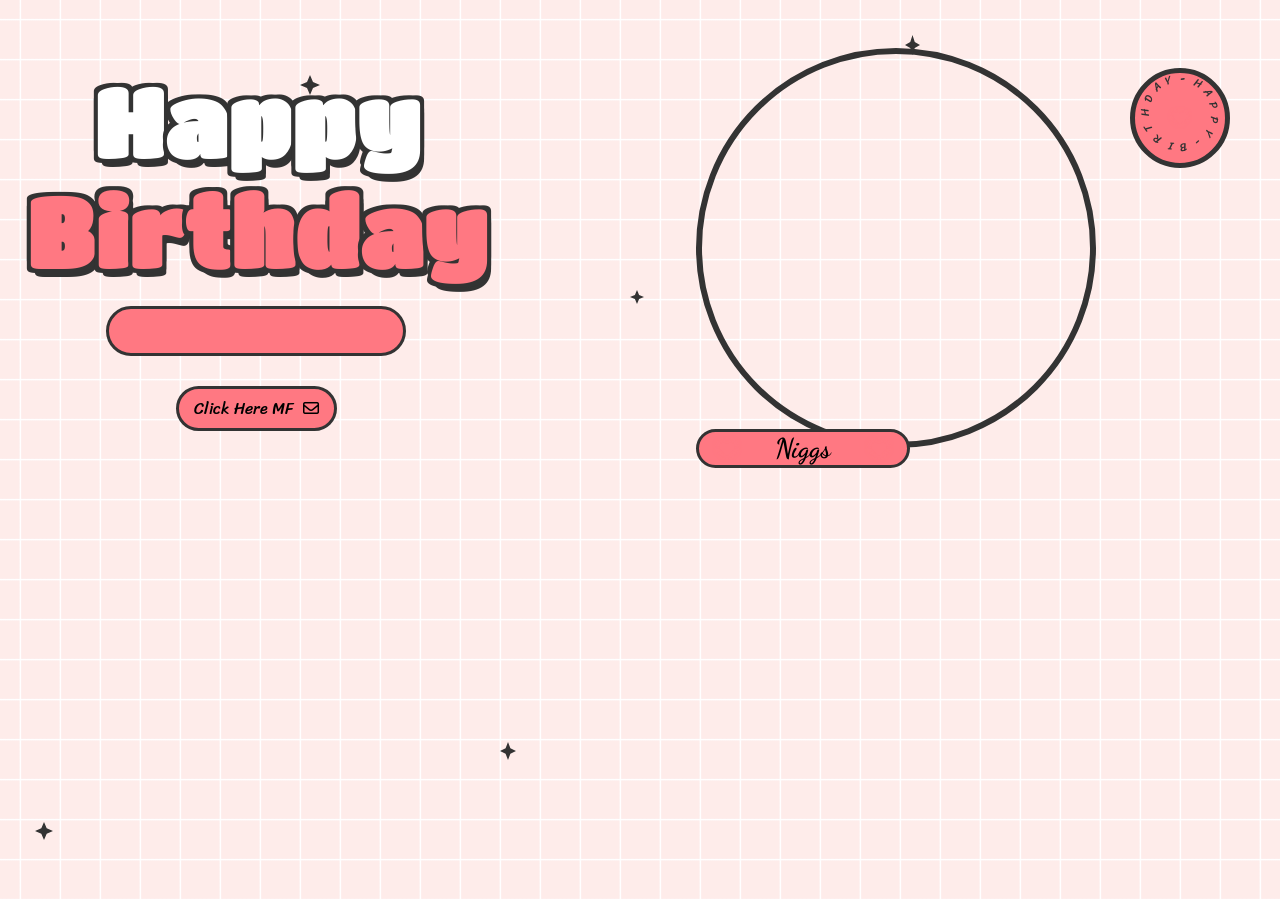
==== commit 7a885d46: "Update index.html" ====
--- a/index.html
+++ b/index.html
@@ -6,7 +6,7 @@
     <meta name="viewport" content="width=device-width, initial-scale=1.0">
     <meta name="title" content="Happy Birthday Website 2.0 | Aoudumber Bade">
     <meta name="github" content="https://github.com/Aoudumber-Bade">
-    <title>Mehwish Birthday</title>
+    <title>Birthday</title>
     <link rel="stylesheet" href="style.css">
     <link rel="stylesheet" href="https://cdnjs.cloudflare.com/ajax/libs/font-awesome/6.5.1/css/all.min.css"
         integrity="sha512-DTOQO9RWCH3ppGqcWaEA1BIZOC6xxalwEsw9c2QQeAIftl+Vegovlnee1c9QX4TctnWMn13TZye+giMm8e2LwA=="
@@ -54,7 +54,7 @@
                 <div class="btn">
                     <button id="btn__letter">
                         <div class="mail">
-                            Click Here Mehwish
+                            Click Here MF
                             <i class="fa-regular fa-envelope"></i>
                         </div>
                     </button>
@@ -64,11 +64,11 @@
             <div class="right">
                 <div class="box__account">
                     <div class="image">
-                        <img src="./images/unnamed.png" alt="">
+                        <img src="./images/ya.png" alt="">
                     </div>
                     <div class="name">
                         <i class="fa-solid fa-heart"></i>
-                        <span>Dear Mehwish</span>
+                        <span>Niggs</span>
                         <i class="fa-solid fa-heart"></i>
                     </div>
                     <div class="balloon_one">
@@ -129,23 +129,17 @@
                     <div class="userImg">
                         <img src="images/unnamed.png" alt="">
                     </div>
-                    <h4 class="username">To: Mehwish 💖<span class="underline"></span></h4>
-
-                    <h3>Happy Birthday</h3>
+                    <h4 class="username">To: Niggas<span class="underline"></span></h4>
+
+                    <h3>Bertdey happi</h3>
                     <div class="imageCute">
                         <img src="cute1.png" alt="">
                     </div>
                 </div>
                 <div class="card2">
                     <div class="card2-content">
-                        <h3>To You!</h3>
-                        <h2>Happy birthday 🥳🎂🥳 chanda the day you come into my life I was not really much attached to
-                            you but day by day you became close to my heart . And now you are truly my younger sister. I
-                            wish I could remove some of the pain from your life which you are bearing alone. But you're
-                            always welcome 🤗 you can talk anytime you want to talk specially those which you can't say
-                            to others. And this year your all dreams come true . I wish that your
-                            brother could wish you but if couldn't wish on him behalf I am wishing you happy birthday
-                            🎈🎂🎈 sana . Don't be Sad ok be happy 😌
+                        <h3>MF</h3>
+                        <h2>Happy Birthday,Wish you all the best and enjoy yo day to the fullest🙋🇩🇪
                         </h2>
 
                         <div class="imageCute2">
@@ -159,8 +153,8 @@
 
 </body>
 <script>
-    let datetxt = "27 May";
-    let datatxtletter = "My love. You are a very special girl. I always silently thank you for coming into my life. Today, I wish you all the best, lots of health, and lots of joy. I always hope we will celebrate many more birthdays like this together. Happy birthday to you.💕";
+    let datetxt = "May 29";
+    let datatxtletter = "NIGGS";
     let titleLetter = "To you";
     let charArrDate = datetxt.split('');
     let charArrDateLetter = datatxtletter.split('');
@@ -260,4 +254,4 @@
     })
 </script>
 
-</html>+</html>
